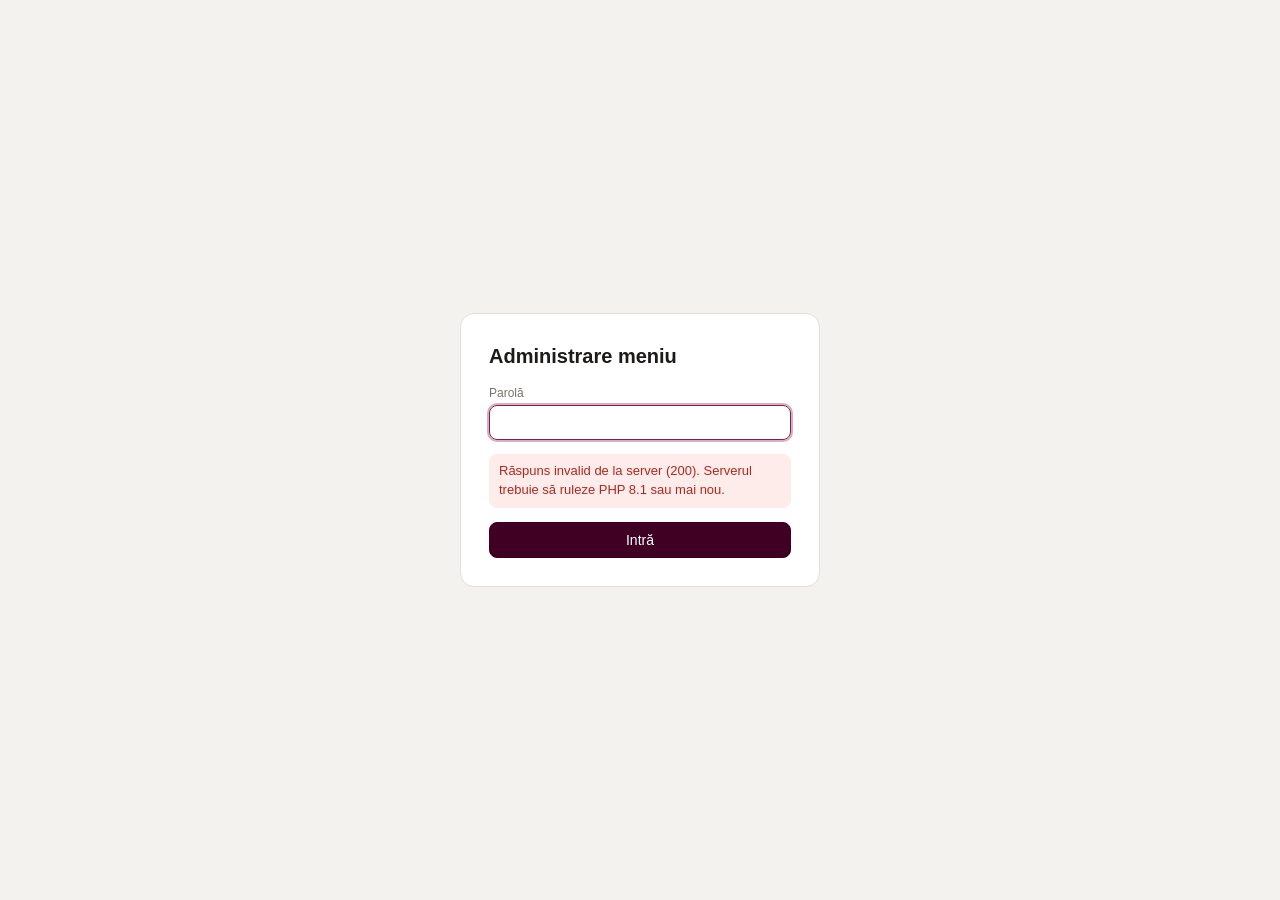
==== mocha_v2/admin/index.html @ 756a4b9b "Meniu Mocha V02: meniu public, administrare și backup - Meniu public (index.html) cu template în car" ====
<!doctype html>
<html lang="ro">
<head>
<meta charset="utf-8">
<meta name="viewport" content="width=device-width,initial-scale=1,viewport-fit=cover">
<meta name="robots" content="noindex,nofollow">
<title>Administrare meniu</title>
<style>
  :root {
    --bg: #f4f2ef;
    --card: #fff;
    --line: #e3dfd9;
    --text: #1d1b19;
    --muted: #77716a;
    --brand: #3f0023;
    --brand-ink: #fff;
    --accent: #8a1c4a;
    --danger: #b3261e;
    --ok: #2e7d32;
    --warn: #b26a00;
    --soft: #f8f6f3;
    --radius: 10px;
  }
  * { box-sizing: border-box; }
  body { margin: 0; background: var(--bg); color: var(--text); font: 14px/1.45 -apple-system, BlinkMacSystemFont, "Segoe UI", Roboto, Helvetica, Arial, sans-serif; }
  button, input, textarea, select { font: inherit; color: inherit; }
  input, textarea, select { width: 100%; border: 1px solid var(--line); border-radius: 8px; padding: 8px 10px; background: #fff; }
  input:focus, textarea:focus, select:focus { outline: 2px solid color-mix(in srgb, var(--accent) 35%, transparent); border-color: var(--accent); }
  textarea { resize: vertical; min-height: 38px; }
  label.f { display: block; font-size: 12px; color: var(--muted); }
  label.f > span { display: block; margin-bottom: 3px; }
  [hidden] { display: none !important; }

  .btn { display: inline-flex; align-items: center; justify-content: center; gap: 6px; border: 1px solid var(--line); background: #fff; border-radius: 8px; padding: 7px 12px; cursor: pointer; white-space: nowrap; text-decoration: none; }
  .btn:hover { background: var(--soft); }
  .btn.primary { background: var(--brand); border-color: var(--brand); color: var(--brand-ink); }
  .btn.primary:hover { background: color-mix(in srgb, var(--brand) 85%, #000); }
  .btn.primary:disabled { opacity: .45; cursor: default; }
  .btn.danger { color: var(--danger); }
  .btn.ghost { border-color: transparent; background: transparent; }
  .icon { width: 32px; height: 32px; padding: 0; }
  .icon:disabled { opacity: .3; cursor: default; }

  /* Login */
  .login { min-height: 100vh; display: grid; place-items: center; padding: 16px; }
  .login form { width: min(360px, 100%); background: var(--card); border: 1px solid var(--line); border-radius: 14px; padding: 28px; display: grid; gap: 14px; }
  .login h1 { margin: 0; font-size: 20px; }
  .msg { font-size: 13px; padding: 8px 10px; border-radius: 8px; background: #fdecea; color: var(--danger); }
  .msg.info { background: #fff4e5; color: var(--warn); }

  /* App */
  header.top { position: sticky; top: 0; z-index: 10; background: var(--brand); color: var(--brand-ink); }
  .top-in { max-width: 980px; margin: 0 auto; padding: 10px 16px; display: flex; align-items: center; gap: 10px; flex-wrap: wrap; }
  .top-in h1 { font-size: 16px; margin: 0; margin-right: auto; }
  .top .btn:not(.primary) { background: transparent; color: #fff; border-color: rgba(255,255,255,.35); }
  .top .btn:not(.primary):hover { background: rgba(255,255,255,.1); }
  .top .btn.primary { background: #fff; color: var(--brand); border-color: #fff; font-weight: 600; }
  .savebar { display: flex; align-items: center; gap: 10px; }
  .status { font-size: 12px; opacity: .85; }
  .status.dirty { color: #ffd27a; opacity: 1; }
  .tabs { max-width: 980px; margin: 0 auto; padding: 0 16px; display: flex; gap: 4px; }
  .tabs button { border: 0; background: none; color: rgba(255,255,255,.75); padding: 8px 12px; border-bottom: 2px solid transparent; cursor: pointer; }
  .tabs button[aria-selected="true"] { color: #fff; border-color: #fff; }

  main { max-width: 980px; margin: 0 auto; padding: 16px 16px 80px; }
  .toolbar { display: flex; gap: 8px; flex-wrap: wrap; margin-bottom: 14px; }
  .toolbar input { flex: 1 1 220px; width: auto; }

  .cat { background: var(--card); border: 1px solid var(--line); border-radius: 12px; margin-bottom: 10px; }
  .cat.off { background: repeating-linear-gradient(-45deg, #fff, #fff 8px, var(--soft) 8px, var(--soft) 16px); }
  .cat-head { display: flex; align-items: center; gap: 6px; padding: 8px 10px; }
  .cat-head .name { font-weight: 600; font-size: 15px; flex: 1; min-width: 120px; }
  .count { font-size: 12px; color: var(--muted); white-space: nowrap; }
  .chev { transition: rotate .15s; }
  .cat.open .chev { rotate: 90deg; }
  .cat-body { border-top: 1px solid var(--line); padding: 8px 10px 12px; }

  .item { display: grid; grid-template-columns: 64px 1fr auto; gap: 10px; padding: 10px 4px; border-bottom: 1px dashed var(--line); }
  .item:last-of-type { border-bottom: 0; }
  .item.off { opacity: .55; }
  .item.off:focus-within { opacity: 1; }
  .fields { display: grid; grid-template-columns: 2fr 1fr 90px; gap: 8px; }
  .fields .desc { grid-column: 1 / -1; }
  .side { display: flex; flex-direction: column; gap: 4px; align-items: flex-end; }
  .side .row { display: flex; gap: 2px; }
  .side select { width: 150px; padding: 4px 6px; font-size: 12px; }

  .img { position: relative; width: 64px; height: 64px; border: 1px dashed var(--line); border-radius: 8px; background: var(--soft) center / contain no-repeat; cursor: pointer; display: grid; place-items: center; color: var(--muted); font-size: 11px; text-align: center; }
  .img.has { border-style: solid; }
  .img .x { position: absolute; top: -8px; right: -8px; width: 22px; height: 22px; border-radius: 50%; border: 1px solid var(--line); background: #fff; color: var(--danger); cursor: pointer; font-size: 13px; line-height: 1; padding: 0; }
  .img.busy::after { content: "…"; position: absolute; inset: 0; display: grid; place-items: center; background: rgba(255,255,255,.7); border-radius: 8px; font-size: 20px; }

  .switch { display: inline-flex; align-items: center; gap: 6px; cursor: pointer; font-size: 12px; color: var(--muted); user-select: none; white-space: nowrap; }
  .switch input { appearance: none; width: 32px; height: 18px; border-radius: 9px; background: #cfc9c2; position: relative; padding: 0; border: 0; cursor: pointer; flex: none; transition: background .15s; }
  .switch input::after { content: ""; position: absolute; top: 2px; left: 2px; width: 14px; height: 14px; border-radius: 50%; background: #fff; transition: left .15s; }
  .switch input:checked { background: var(--ok); }
  .switch input:checked::after { left: 16px; }

  .panel { background: var(--card); border: 1px solid var(--line); border-radius: 12px; padding: 16px; margin-bottom: 14px; display: grid; gap: 12px; }
  .panel h2 { margin: 0; font-size: 15px; }
  .banner-prev { width: 100%; max-width: 420px; aspect-ratio: 1; border: 1px dashed var(--line); border-radius: 10px; background: var(--soft) center / contain no-repeat; display: grid; place-items: center; color: var(--muted); cursor: pointer; position: relative; }
  .banner-prev:hover { border-color: var(--accent); }
  .banner-prev.busy::after { content: "Se încarcă…"; position: absolute; inset: 0; display: grid; place-items: center; background: rgba(255,255,255,.75); border-radius: 10px; color: var(--text); }
  .grid2 { display: grid; grid-template-columns: 1fr 1fr; gap: 10px; }
  .hint { font-size: 12px; color: var(--muted); margin: 0; }
  .empty { padding: 10px 4px; color: var(--muted); font-size: 13px; }

  .bk { display: grid; grid-template-columns: 1fr auto; gap: 8px 12px; align-items: center; padding: 10px 0; border-top: 1px solid var(--line); }
  .bk:first-child { border-top: 0; }
  .bk b { font-weight: 600; }
  .bk .meta { font-size: 12px; color: var(--muted); }
  .bk .acts { display: flex; gap: 6px; flex-wrap: wrap; justify-content: flex-end; }
  .tag { display: inline-block; font-size: 11px; padding: 1px 7px; border-radius: 9px; background: var(--soft); border: 1px solid var(--line); color: var(--muted); margin-left: 6px; vertical-align: 1px; }
  .tag.manual { background: #e8f3e9; border-color: #cfe5d1; color: var(--ok); }
  .tag.restore { background: #fff4e5; border-color: #f5dfbd; color: var(--warn); }
  .toast { position: fixed; left: 50%; bottom: 20px; translate: -50% 0; background: #222; color: #fff; padding: 10px 16px; border-radius: 10px; font-size: 13px; z-index: 50; max-width: calc(100vw - 32px); box-shadow: 0 6px 20px rgba(0,0,0,.2); }
  .toast.err { background: var(--danger); }

  @media (max-width: 680px) {
    .item { grid-template-columns: 56px 1fr; }
    .img { width: 56px; height: 56px; }
    .fields { grid-template-columns: 1fr 90px; }
    .fields .name-f { grid-column: 1 / -1; }
    .side { grid-column: 1 / -1; flex-direction: row; flex-wrap: wrap; align-items: center; justify-content: space-between; }
    .side select { width: auto; flex: 1; }
    .cat-head { flex-wrap: wrap; }
    .grid2 { grid-template-columns: 1fr; }
    .bk { grid-template-columns: 1fr; }
    .bk .acts { justify-content: flex-start; }
    header.top { position: static; }
    .top-in h1 { flex: 1 1 100%; }
    .savebar { position: fixed; z-index: 20; left: 0; right: 0; bottom: 0; justify-content: space-between; padding: 10px 16px calc(10px + env(safe-area-inset-bottom)); background: var(--brand); box-shadow: 0 -4px 16px rgba(0,0,0,.15); }
    .savebar .btn.primary { min-width: 140px; }
    .toast { bottom: 76px; }
  }
</style>
</head>
<body>

<section class="login" id="login" hidden>
  <form id="loginForm">
    <h1>Administrare meniu</h1>
    <div class="msg info" id="notConfigured" hidden>Parola nu este setată. Editează <b>admin/config.php</b> pe server (minimum 10 caractere).</div>
    <label class="f"><span>Parolă</span><input type="password" id="password" autocomplete="current-password" required></label>
    <div class="msg" id="loginErr" hidden></div>
    <button class="btn primary" type="submit">Intră</button>
  </form>
</section>

<div id="app" hidden>
  <header class="top">
    <div class="top-in">
      <h1>Administrare meniu</h1>
      <a class="btn" href="../" target="_blank" rel="noopener">Vezi meniul ↗</a>
      <div class="savebar"><span class="status" id="status">Salvat</span><button class="btn primary" id="saveBtn" disabled>Salvează</button></div>
      <button class="btn" id="logoutBtn">Ieșire</button>
    </div>
    <nav class="tabs" role="tablist">
      <button role="tab" aria-selected="true" data-tab="products">Produse</button>
      <button role="tab" aria-selected="false" data-tab="offer">Imagine ofertă</button>
      <button role="tab" aria-selected="false" data-tab="settings">Setări</button>
      <button role="tab" aria-selected="false" data-tab="backup">Backup</button>
    </nav>
  </header>

  <main>
    <section id="tab-products">
      <div class="toolbar">
        <input type="search" id="search" placeholder="Caută produs sau categorie…">
        <button class="btn" id="expandAll">Deschide tot</button>
        <button class="btn" id="collapseAll">Închide tot</button>
        <button class="btn primary" id="addCat">+ Categorie nouă</button>
      </div>
      <div id="cats"></div>
    </section>

    <section id="tab-offer" hidden>
      <div class="panel">
        <h2>Imaginea ofertei</h2>
        <p class="hint">Imaginea promoțională afișată deasupra categoriilor. Acceptă JPG, PNG, WEBP sau GIF (max. 5 MB); recomandat pătrat, minimum 760×760 px. Click pe imagine sau pe buton ca s-o înlocuiești, apoi apasă <b>Salvează</b>.</p>
        <label class="switch"><input type="checkbox" id="bannerVisible"> Afișează oferta în meniu</label>
        <div class="banner-prev" id="bannerPrev" role="button" tabindex="0" title="Înlocuiește imaginea"></div>
        <div class="toolbar">
          <button class="btn primary" id="bannerUpload">Înlocuiește imaginea</button>
          <button class="btn danger" id="bannerRemove">Elimină imaginea</button>
        </div>
        <label class="f"><span>Descrierea ofertei (text alternativ pentru cititoare de ecran)</span><input id="bannerAlt" maxlength="200" placeholder="ex. Espresso + apă Dorna 500 ml, 19 lei"></label>
      </div>
    </section>

    <section id="tab-settings" hidden>
      <div class="panel">
        <h2>General</h2>
        <div class="grid2">
          <label class="f"><span>Titlul paginii (tab browser)</span><input id="title" maxlength="120"></label>
          <label class="f"><span>Monedă afișată</span><input id="currency" maxlength="10"></label>
        </div>
      </div>
      <div class="panel">
        <h2>Program (subsol)</h2>
        <div class="grid2">
          <label class="f"><span>Zile</span><input id="days" maxlength="120"></label>
          <label class="f"><span>Ore</span><input id="hours" maxlength="120"></label>
        </div>
      </div>
    </section>

    <section id="tab-backup" hidden>
      <div class="panel">
        <h2>Backup și restaurare</h2>
        <p class="hint">Backup-ul conține doar datele meniului: categoriile (și dacă sunt afișate sau ascunse), produsele cu prețuri, descrieri și imagini, imaginea ofertei și setările. Codul site-ului nu este atins. Înainte de orice restaurare, starea curentă este salvată automat ca backup „Înainte de restaurare”.</p>
        <p class="hint" id="currentSummary"></p>
        <div class="toolbar">
          <input id="backupLabel" maxlength="60" placeholder="Nume backup (opțional), ex. prețuri toamnă">
          <button class="btn primary" id="backupCreate">Creează backup acum</button>
        </div>
        <div class="toolbar">
          <button class="btn" id="backupDownload">Descarcă backup pe calculator</button>
          <button class="btn" id="backupImport">Restaurează din fișier…</button>
        </div>
      </div>
      <div class="panel">
        <h2>Backup-uri pe server</h2>
        <p class="hint">Se creează automat unul la fiecare „Salvează” (se păstrează ultimele 30). Backup-urile manuale se păstrează până le ștergi.</p>
        <div id="backupList"></div>
      </div>
    </section>
  </main>
</div>

<input type="file" id="jsonPick" accept=".json,application/json" hidden>
<input type="file" id="filePick" accept="image/jpeg,image/png,image/webp,image/gif" hidden>

<script>
const API = 'api.php';
const ROOT = '../';
let csrf = null;
let menu = null;
let dirty = false;
const open = new Set();
const $ = id => document.getElementById(id);

/* ---------- helpers ---------- */
function toast(text, err) {
  const t = document.createElement('div');
  t.className = 'toast' + (err ? ' err' : '');
  t.textContent = text;
  document.body.append(t);
  setTimeout(() => t.remove(), err ? 5000 : 2200);
}
function h(tag, props = {}, ...kids) {
  const e = document.createElement(tag);
  for (const [k, v] of Object.entries(props)) {
    if (k === 'class') e.className = v;
    else if (k.startsWith('on')) e.addEventListener(k.slice(2), v);
    else if (k in e && typeof v !== 'string') e[k] = v;
    else if (v !== false && v != null) e.setAttribute(k, v === true ? '' : v);
  }
  for (const c of kids.flat()) if (c != null) e.append(c);
  return e;
}
const uid = p => p + Math.random().toString(36).slice(2, 9);
function setDirty(v = true) {
  dirty = v;
  $('saveBtn').disabled = !v;
  $('status').textContent = v ? 'Modificări nesalvate' : 'Salvat';
  $('status').classList.toggle('dirty', v);
}
async function api(action, opts = {}) {
  const r = await fetch(API + '?action=' + action, {
    method: opts.body ? 'POST' : 'GET',
    credentials: 'same-origin',
    headers: { ...(csrf ? { 'X-CSRF-Token': csrf } : {}), ...(opts.json ? { 'Content-Type': 'application/json' } : {}) },
    body: opts.body,
  });
  let data;
  try { data = await r.json(); } catch { throw new Error('Răspuns invalid de la server (' + r.status + ').'); }
  if (r.status === 401 && action !== 'login') { showLogin(); throw new Error(data.error); }
  if (!data.ok) throw new Error(data.error || 'Eroare necunoscută.');
  return data;
}
function pickImage() {
  return new Promise(resolve => {
    const inp = $('filePick');
    inp.value = '';
    inp.onchange = () => resolve(inp.files[0] || null);
    inp.click();
  });
}
async function upload(file) {
  const fd = new FormData();
  fd.append('image', file);
  return (await api('upload', { body: fd })).path;
}

/* ---------- auth ---------- */
function showLogin() {
  $('login').hidden = false;
  $('app').hidden = true;
  $('password').focus();
}
$('loginForm').addEventListener('submit', async e => {
  e.preventDefault();
  $('loginErr').hidden = true;
  try {
    const d = await api('login', { body: JSON.stringify({ password: $('password').value }), json: true });
    csrf = d.csrf;
    $('password').value = '';
    $('login').hidden = true;
    if (!menu) await loadMenu();
    $('app').hidden = false;
  } catch (err) {
    $('loginErr').textContent = err.message;
    $('loginErr').hidden = false;
  }
});
$('logoutBtn').onclick = async () => {
  if (dirty && !confirm('Ai modificări nesalvate. Ieși oricum?')) return;
  await api('logout').catch(() => {});
  dirty = false; menu = null; csrf = null;
  $('app').hidden = true;
  showLogin();
};

/* ---------- data ---------- */
async function loadMenu() {
  const r = await fetch(ROOT + 'data/menu.json?t=' + Date.now(), { cache: 'no-store' });
  menu = await r.json();
  menu.settings ??= {};
  menu.settings.banner ??= {};
  menu.settings.footer ??= {};
  menu.categories ??= [];
  renderAll();
  setDirty(false);
}
$('saveBtn').onclick = async () => {
  const empty = menu.categories.flatMap(c => [c.name, ...c.items.map(i => i.name)]).some(n => !String(n).trim());
  if (empty && !confirm('Există categorii sau produse fără denumire. Salvezi oricum?')) return;
  $('saveBtn').disabled = true;
  $('status').textContent = 'Se salvează…';
  try {
    const d = await api('save', { body: JSON.stringify(menu), json: true });
    menu = d.menu;
    renderAll();
    setDirty(false);
    toast('Meniul a fost salvat și este live.');
  } catch (err) {
    setDirty(true);
    toast(err.message, true);
  }
};
window.addEventListener('beforeunload', e => { if (dirty) { e.preventDefault(); e.returnValue = ''; } });
document.addEventListener('keydown', e => {
  if ((e.metaKey || e.ctrlKey) && e.key === 's') { e.preventDefault(); if (dirty) $('saveBtn').click(); }
});

/* ---------- tabs ---------- */
document.querySelectorAll('.tabs button').forEach(b => b.onclick = () => {
  document.querySelectorAll('.tabs button').forEach(x => x.setAttribute('aria-selected', x === b));
  $('tab-products').hidden = b.dataset.tab !== 'products';
  $('tab-offer').hidden = b.dataset.tab !== 'offer';
  $('tab-settings').hidden = b.dataset.tab !== 'settings';
  $('tab-backup').hidden = b.dataset.tab !== 'backup';
  if (b.dataset.tab === 'backup') loadBackups();
});

/* ---------- backup tab ---------- */
const BK_TYPES = { menu: 'Automat la salvare', manual: 'Manual', restore: 'Înainte de restaurare' };
const fmtDate = d => new Date(d.replace(' ', 'T')).toLocaleString('ro-RO', { day: '2-digit', month: '2-digit', year: 'numeric', hour: '2-digit', minute: '2-digit' });
const fmtSum = s => s ? `${s.categories} categorii${s.hiddenCategories ? ` (${s.hiddenCategories} ascunse)` : ''}, ${s.products} produse` : 'fișier deteriorat';
const post = (action, data) => api(action, { body: JSON.stringify(data), json: true });

async function loadBackups() {
  const box = $('backupList');
  box.textContent = 'Se încarcă…';
  try {
    const d = await api('backups');
    $('currentSummary').textContent = d.current ? 'Meniul publicat acum: ' + fmtSum(d.current) + '.' : '';
    box.textContent = '';
    if (!d.backups.length) { box.append(h('div', { class: 'empty' }, 'Nu există încă backup-uri.')); return; }
    for (const b of d.backups) {
      box.append(h('div', { class: 'bk' },
        h('div', {},
          h('b', {}, fmtDate(b.date)), h('span', { class: 'tag ' + b.type }, BK_TYPES[b.type]),
          b.label ? h('div', {}, b.label) : null,
          h('div', { class: 'meta' }, fmtSum(b.summary))),
        h('div', { class: 'acts' },
          h('button', { class: 'btn', onclick: () => restoreBackup(b) }, 'Restaurează'),
          h('button', { class: 'btn', title: 'Descarcă pe calculator', onclick: () => downloadBackup(b.name) }, '⬇'),
          h('button', { class: 'btn danger', title: 'Șterge backup-ul', onclick: () => deleteBackup(b) }, '🗑'))));
    }
  } catch (err) { box.textContent = ''; toast(err.message, true); }
}

function confirmRestore(what) {
  return confirm(`Restaurezi ${what}?\n\nMeniul publicat va fi înlocuit imediat. Starea actuală se salvează automat ca backup „Înainte de restaurare”.`
    + (dirty ? '\n\nATENȚIE: modificările nesalvate din admin se vor pierde.' : ''));
}
function applyRestored(d, msg) {
  menu = d.menu;
  menu.settings.banner ??= {}; menu.settings.footer ??= {};
  renderAll(); setDirty(false);
  toast(msg); loadBackups();
}
async function restoreBackup(b) {
  if (!confirmRestore(`backup-ul din ${fmtDate(b.date)}`)) return;
  try { applyRestored(await post('backup_restore', { name: b.name }), 'Meniul a fost restaurat.'); }
  catch (err) { toast(err.message, true); }
}
async function deleteBackup(b) {
  if (!confirm(`Ștergi definitiv backup-ul din ${fmtDate(b.date)}?`)) return;
  try { await post('backup_delete', { name: b.name }); loadBackups(); }
  catch (err) { toast(err.message, true); }
}
async function downloadBackup(name = '') {
  try {
    const d = await api('backup_download' + (name ? '&name=' + encodeURIComponent(name) : ''));
    const stamp = new Date().toISOString().slice(0, 16).replace('T', '-').replace(':', '');
    const a = h('a', { href: URL.createObjectURL(new Blob([JSON.stringify(d.bundle)], { type: 'application/json' })), download: `mocha-meniu-backup-${stamp}.json` });
    document.body.append(a); a.click(); a.remove();
    setTimeout(() => URL.revokeObjectURL(a.href), 1000);
  } catch (err) { toast(err.message, true); }
}
$('backupCreate').onclick = async () => {
  if (dirty && !confirm('Ai modificări nesalvate. Backup-ul va conține meniul publicat, fără ele. Continui?')) return;
  try { await post('backup_create', { label: $('backupLabel').value }); $('backupLabel').value = ''; toast('Backup creat.'); loadBackups(); }
  catch (err) { toast(err.message, true); }
};
$('backupDownload').onclick = () => {
  if (dirty) toast('Atenție: fișierul conține meniul publicat, fără modificările nesalvate.');
  downloadBackup();
};
$('backupImport').onclick = () => { $('jsonPick').value = ''; $('jsonPick').click(); };
$('jsonPick').onchange = async () => {
  const f = $('jsonPick').files[0];
  if (!f) return;
  let text, data;
  try { text = await f.text(); data = JSON.parse(text); } catch { toast('Fișierul nu este un backup valid.', true); return; }
  const m = data.format === 'mocha-menu-backup' ? data.menu : data;
  if (!m || !Array.isArray(m.categories)) { toast('Fișierul nu conține un meniu valid.', true); return; }
  const sum = { categories: m.categories.length, hiddenCategories: m.categories.filter(c => c.visible === false).length, products: m.categories.reduce((n, c) => n + (c.items || []).length, 0) };
  if (!confirmRestore(`fișierul „${f.name}” (${fmtSum(sum)})`)) return;
  try {
    const d = await api('backup_import', { body: text, json: true });
    applyRestored(d, 'Meniul a fost restaurat din fișier.' + (d.imagesRestored ? ` ${d.imagesRestored} imagini recuperate.` : ''));
    if (d.imagesMissing.length) toast('Lipsesc imagini: ' + d.imagesMissing.join(', '), true);
  } catch (err) { toast(err.message, true); }
};

/* ---------- products tab ---------- */
function move(arr, i, d) {
  const j = i + d;
  if (j < 0 || j >= arr.length) return;
  [arr[i], arr[j]] = [arr[j], arr[i]];
  setDirty(); renderCats();
}
function bind(obj, key, el, ev = 'input') {
  el.value = obj[key] ?? '';
  el.addEventListener(ev, () => { obj[key] = el.value; setDirty(); });
  return el;
}
function sw(obj, key, label, onChange) {
  const inp = h('input', { type: 'checkbox', checked: obj[key] !== false });
  inp.addEventListener('change', () => { obj[key] = inp.checked; setDirty(); onChange?.(inp.checked); });
  return h('label', { class: 'switch', title: label }, inp, label);
}
function imageBox(obj, key, onDone) {
  const box = h('div', { class: 'img', role: 'button', tabindex: 0, title: 'Schimbă imaginea' });
  const paint = () => {
    box.textContent = '';
    box.classList.toggle('has', !!obj[key]);
    box.style.backgroundImage = obj[key] ? `url("${ROOT}${obj[key]}")` : '';
    if (obj[key]) box.append(h('button', { class: 'x', type: 'button', title: 'Elimină imaginea', onclick: e => { e.stopPropagation(); obj[key] = ''; setDirty(); paint(); } }, '×'));
    else box.append('+ imagine');
  };
  const choose = async () => {
    const f = await pickImage();
    if (!f) return;
    box.classList.add('busy');
    try { obj[key] = await upload(f); setDirty(); paint(); onDone?.(); }
    catch (err) { toast(err.message, true); }
    finally { box.classList.remove('busy'); }
  };
  box.onclick = choose;
  box.onkeydown = e => { if (e.key === 'Enter' || e.key === ' ') { e.preventDefault(); choose(); } };
  paint();
  return box;
}

function itemRow(cat, ci, it, ii) {
  const row = h('div', { class: 'item' + (it.visible === false ? ' off' : '') });
  const price = bind(it, 'price', h('input', { inputmode: 'decimal', placeholder: '0' }));
  price.addEventListener('input', () => { price.value = price.value.replace(/[^\d.,]/g, ''); it.price = price.value.replace(',', '.'); });
  const moveSel = h('select', { title: 'Mută în altă categorie' },
    h('option', { value: '' }, 'Mută în…'),
    menu.categories.map((c, k) => k === ci ? null : h('option', { value: k }, c.name || '(fără nume)')));
  moveSel.onchange = () => {
    const k = +moveSel.value;
    if (moveSel.value === '') return;
    cat.items.splice(ii, 1);
    menu.categories[k].items.push(it);
    open.add(menu.categories[k].id);
    setDirty(); renderCats();
    toast(`„${it.name}” a fost mutat în ${menu.categories[k].name}.`);
  };
  row.append(
    imageBox(it, 'image'),
    h('div', { class: 'fields' },
      h('label', { class: 'f name-f' }, h('span', {}, 'Denumire'), bind(it, 'name', h('input', { maxlength: 160 }))),
      h('label', { class: 'f' }, h('span', {}, 'Cantitate'), bind(it, 'subheader', h('input', { maxlength: 120, placeholder: 'ex. 250 ml' }))),
      h('label', { class: 'f' }, h('span', {}, 'Preț (' + (menu.settings.currency || 'lei') + ')'), price),
      h('label', { class: 'f desc' }, h('span', {}, 'Descriere'), bind(it, 'description', h('textarea', { rows: 1, maxlength: 1000 })))),
    h('div', { class: 'side' },
      sw(it, 'visible', 'Afișat', v => row.classList.toggle('off', !v)),
      h('div', { class: 'row' },
        h('button', { class: 'btn icon ghost', title: 'Mută sus', disabled: ii === 0, onclick: () => move(cat.items, ii, -1) }, '↑'),
        h('button', { class: 'btn icon ghost', title: 'Mută jos', disabled: ii === cat.items.length - 1, onclick: () => move(cat.items, ii, 1) }, '↓'),
        h('button', { class: 'btn icon ghost danger', title: 'Șterge produsul', onclick: () => {
          if (!confirm(`Ștergi produsul „${it.name || 'fără nume'}”?`)) return;
          cat.items.splice(ii, 1); setDirty(); renderCats();
        } }, '🗑')),
      moveSel));
  return row;
}

function catCard(cat, ci, q) {
  const isOpen = open.has(cat.id) || !!q;
  const card = h('section', { class: 'cat' + (isOpen ? ' open' : '') + (cat.visible === false ? ' off' : ''), 'data-id': cat.id });
  const toggle = () => { open.has(cat.id) ? open.delete(cat.id) : open.add(cat.id); renderCats(); };
  const visibleCount = cat.items.filter(i => i.visible !== false).length;
  card.append(h('div', { class: 'cat-head' },
    h('button', { class: 'btn icon ghost chev', title: isOpen ? 'Închide' : 'Deschide', onclick: toggle }, '›'),
    bind(cat, 'name', h('input', { class: 'name', maxlength: 120, placeholder: 'Denumire categorie' })),
    h('span', { class: 'count' }, `${visibleCount}/${cat.items.length} afișate`),
    sw(cat, 'visible', 'Afișată', v => card.classList.toggle('off', !v)),
    h('button', { class: 'btn icon ghost', title: 'Mută categoria sus', disabled: ci === 0, onclick: () => move(menu.categories, ci, -1) }, '↑'),
    h('button', { class: 'btn icon ghost', title: 'Mută categoria jos', disabled: ci === menu.categories.length - 1, onclick: () => move(menu.categories, ci, 1) }, '↓'),
    h('button', { class: 'btn icon ghost danger', title: 'Șterge categoria', onclick: () => {
      const n = cat.items.length;
      if (!confirm(`Ștergi categoria „${cat.name}”${n ? ` și cele ${n} produse din ea` : ''}?`)) return;
      menu.categories.splice(ci, 1); setDirty(); renderCats();
    } }, '🗑')));
  if (isOpen) {
    const body = h('div', { class: 'cat-body' });
    const match = i => !q || [i.name, i.subheader, i.description].join(' ').toLowerCase().includes(q) || cat.name.toLowerCase().includes(q);
    cat.items.forEach((it, ii) => { if (match(it)) body.append(itemRow(cat, ci, it, ii)); });
    if (!cat.items.length) body.append(h('div', { class: 'empty' }, 'Nu există produse în această categorie.'));
    body.append(h('button', { class: 'btn', onclick: () => {
      cat.items.push({ id: uid('p'), name: '', subheader: '', description: '', price: '', image: '', visible: true });
      open.add(cat.id); $('search').value = ''; setDirty(); renderCats();
      const rows = document.querySelector(`.cat[data-id="${cat.id}"]`)?.querySelectorAll('.item');
      rows?.[rows.length - 1]?.querySelector('input')?.focus();
    } }, '+ Produs nou'));
    card.append(body);
  }
  return card;
}

function renderCats() {
  const q = $('search').value.trim().toLowerCase();
  const box = $('cats');
  const y = scrollY;
  box.textContent = '';
  menu.categories.forEach((c, ci) => {
    if (q && !c.name.toLowerCase().includes(q) && !c.items.some(i => [i.name, i.subheader, i.description].join(' ').toLowerCase().includes(q))) return;
    box.append(catCard(c, ci, q));
  });
  if (!box.children.length) box.append(h('div', { class: 'empty' }, q ? 'Niciun rezultat.' : 'Nu există categorii. Adaugă una.'));
  scrollTo(0, y);
}
$('search').addEventListener('input', renderCats);
$('expandAll').onclick = () => { menu.categories.forEach(c => open.add(c.id)); renderCats(); };
$('collapseAll').onclick = () => { open.clear(); renderCats(); };
$('addCat').onclick = () => {
  const c = { id: uid('c'), name: '', visible: true, items: [] };
  menu.categories.push(c);
  open.add(c.id); $('search').value = '';
  setDirty(); renderCats();
  const inputs = document.querySelectorAll('.cat .name');
  const last = inputs[inputs.length - 1];
  last?.scrollIntoView({ block: 'center' }); last?.focus();
};

/* ---------- settings tab ---------- */
function renderSettings() {
  const s = menu.settings;
  const paint = () => {
    $('bannerPrev').style.backgroundImage = s.banner.image ? `url("${ROOT}${s.banner.image}")` : '';
    $('bannerPrev').textContent = s.banner.image ? '' : 'Nicio imagine — click pentru a încărca';
    $('bannerRemove').disabled = !s.banner.image;
  };
  $('bannerVisible').checked = !!s.banner.visible;
  $('bannerVisible').onchange = () => { s.banner.visible = $('bannerVisible').checked; setDirty(); };
  const replace = async () => {
    const f = await pickImage();
    if (!f) return;
    $('bannerUpload').disabled = true;
    $('bannerPrev').classList.add('busy');
    try {
      s.banner.image = await upload(f);
      s.banner.visible = true;
      $('bannerVisible').checked = true;
      setDirty(); paint();
      toast('Imagine încărcată. Apasă „Salvează” ca s-o publici.');
    }
    catch (err) { toast(err.message, true); }
    finally { $('bannerUpload').disabled = false; $('bannerPrev').classList.remove('busy'); }
  };
  $('bannerUpload').onclick = replace;
  $('bannerPrev').onclick = replace;
  $('bannerPrev').onkeydown = e => { if (e.key === 'Enter' || e.key === ' ') { e.preventDefault(); replace(); } };
  $('bannerRemove').onclick = () => { s.banner.image = ''; setDirty(); paint(); };
  for (const [id, obj, key] of [['bannerAlt', s.banner, 'alt'], ['title', s, 'title'], ['currency', s, 'currency'], ['days', s.footer, 'days'], ['hours', s.footer, 'hours']]) {
    const el = $(id);
    el.value = obj[key] ?? '';
    el.oninput = () => { obj[key] = el.value; setDirty(); };
  }
  paint();
}

function renderAll() { renderCats(); renderSettings(); }

/* ---------- start ---------- */
(async () => {
  try {
    const st = await api('status');
    $('notConfigured').hidden = st.configured;
    if (st.loggedIn) { csrf = st.csrf; await loadMenu(); $('app').hidden = false; }
    else showLogin();
  } catch (err) {
    showLogin();
    $('loginErr').textContent = err.message + ' Serverul trebuie să ruleze PHP 8.1 sau mai nou.';
    $('loginErr').hidden = false;
  }
})();
</script>
</body>
</html>
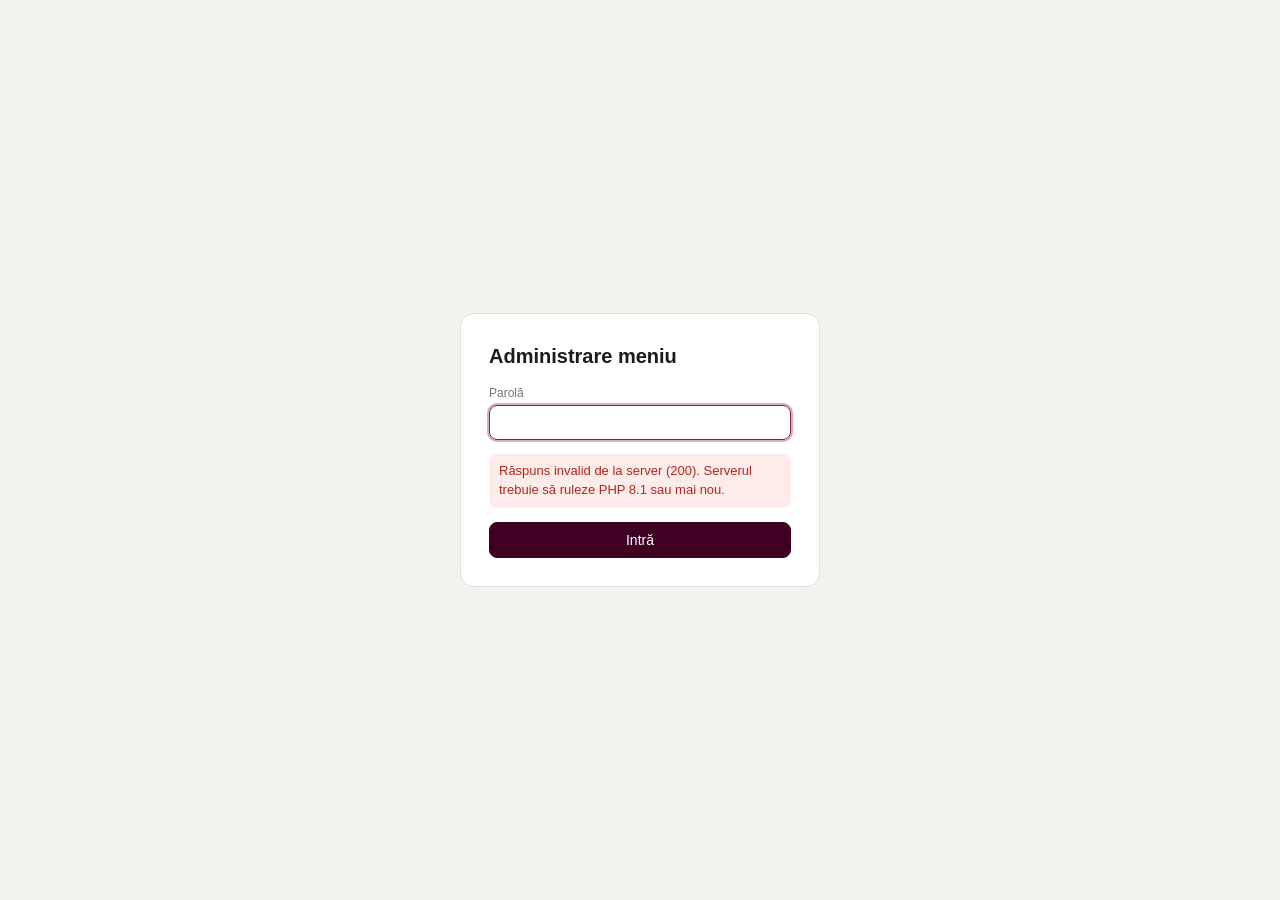
==== commit a70141b4: "Inventar, blocare produse fără stoc, logo nou și securitate - Modul nou /inventar/ (parola de admin)" ====
--- a/mocha_v2/admin/index.html
+++ b/mocha_v2/admin/index.html
@@ -113,6 +113,43 @@
   .tag { display: inline-block; font-size: 11px; padding: 1px 7px; border-radius: 9px; background: var(--soft); border: 1px solid var(--line); color: var(--muted); margin-left: 6px; vertical-align: 1px; }
   .tag.manual { background: #e8f3e9; border-color: #cfe5d1; color: var(--ok); }
   .tag.restore { background: #fff4e5; border-color: #f5dfbd; color: var(--warn); }
+  .sales-head { display: flex; align-items: flex-start; justify-content: space-between; gap: 10px; flex-wrap: wrap; }
+  .live-tag { font-size: 12px; color: var(--ok); background: #e8f3e9; border: 1px solid #cfe5d1; border-radius: 9px; padding: 2px 8px; }
+  .kpis { display: grid; grid-template-columns: repeat(auto-fit, minmax(150px, 1fr)); gap: 10px; margin: 6px 0 4px; }
+  .kpi { border: 1px solid var(--line); border-radius: 10px; padding: 10px 12px; background: var(--soft); }
+  .kpi .v { font-size: 20px; font-weight: 700; }
+  .kpi .l { font-size: 12px; color: var(--muted); }
+  .kpi.main { background: var(--brand); color: #fff; border-color: var(--brand); }
+  .kpi.main .l { color: rgba(255,255,255,.8); }
+  .stat-h { font-size: 14px; margin: 18px 0 6px; }
+  table.st { width: 100%; border-collapse: collapse; font-size: 13.5px; }
+  table.st th { text-align: left; font-weight: 600; color: var(--muted); font-size: 12px; border-bottom: 1px solid var(--line); padding: 6px 6px; }
+  table.st td { border-bottom: 1px solid var(--line); padding: 6px 6px; vertical-align: middle; }
+  table.st .n { text-align: right; white-space: nowrap; font-variant-numeric: tabular-nums; }
+  .barcell { width: 32%; }
+  .bar { height: 8px; border-radius: 4px; background: color-mix(in srgb, var(--accent) 70%, #fff); min-width: 2px; }
+  .scroll { max-height: 360px; overflow: auto; }
+  .wrow { display: flex; flex-wrap: wrap; gap: 8px; align-items: center; padding: 10px 0; border-top: 1px solid var(--line); }
+  .wrow:first-child { border-top: 0; }
+  .wrow > input { flex: 1 1 170px; width: auto; }
+  .wrow .shift { flex-basis: 100%; display: flex; align-items: center; gap: 10px; flex-wrap: wrap; font-size: 12.5px; color: var(--muted); }
+  .wrow .shift b { color: var(--ok); font-weight: 600; }
+  .wadd { margin-top: 12px; padding-top: 12px; border-top: 1px dashed var(--line); }
+  .wadd input { flex: 1 1 180px; width: auto; }
+  .tag.auto { background: #eef1fb; border-color: #d5dcf3; color: #3949ab; }
+  .tag.open { background: #e8f3e9; border-color: #cfe5d1; color: var(--ok); }
+  .rep { display: flex; align-items: center; gap: 10px; flex-wrap: wrap; padding: 10px 0; border-top: 1px solid var(--line); }
+  .rep:first-child { border-top: 0; }
+  .rep .meta { margin-right: auto; }
+  .rep b { font-weight: 600; }
+  @media print {
+    body > *:not(#printArea) { display: none !important; }
+    #printArea { display: block !important; padding: 0; font-size: 12px; }
+    #printArea h1 { font-size: 18px; margin: 0 0 4px; }
+    .scroll { max-height: none; overflow: visible; }
+    .kpi.main { background: #fff; color: #000; border-color: #000; }
+    .kpi.main .l { color: #555; }
+  }
   .toast { position: fixed; left: 50%; bottom: 20px; translate: -50% 0; background: #222; color: #fff; padding: 10px 16px; border-radius: 10px; font-size: 13px; z-index: 50; max-width: calc(100vw - 32px); box-shadow: 0 6px 20px rgba(0,0,0,.2); }
   .toast.err { background: var(--danger); }
 
@@ -152,6 +189,7 @@
     <div class="top-in">
       <h1>Administrare meniu</h1>
       <a class="btn" href="../" target="_blank" rel="noopener">Vezi meniul ↗</a>
+      <a class="btn" href="../inventar/" target="_blank" rel="noopener">Inventar ↗</a>
       <div class="savebar"><span class="status" id="status">Salvat</span><button class="btn primary" id="saveBtn" disabled>Salvează</button></div>
       <button class="btn" id="logoutBtn">Ieșire</button>
     </div>
@@ -160,6 +198,8 @@
       <button role="tab" aria-selected="false" data-tab="offer">Imagine ofertă</button>
       <button role="tab" aria-selected="false" data-tab="settings">Setări</button>
       <button role="tab" aria-selected="false" data-tab="backup">Backup</button>
+      <button role="tab" aria-selected="false" data-tab="sales">Încasări</button>
+      <button role="tab" aria-selected="false" data-tab="waiters">Ospătari</button>
     </nav>
   </header>
 
@@ -202,6 +242,16 @@
           <label class="f"><span>Zile</span><input id="days" maxlength="120"></label>
           <label class="f"><span>Ore</span><input id="hours" maxlength="120"></label>
         </div>
+      </div>
+      <div class="panel">
+        <h2>Comenzi online</h2>
+        <p class="hint">Când sunt active, clienții pot apăsa pe produse și trimite comanda din pagina „Comanda mea”. Ospătarii văd comenzile la <b>/ospatar/</b>.</p>
+        <label class="switch"><input type="checkbox" id="ordersEnabled"> Permite comenzi online</label>
+        <div class="grid2">
+          <label class="f"><span>Numărul de mese (clienții pot alege de la 1 la acest număr)</span><input id="ordersTables" type="number" min="1" max="500" step="1" inputmode="numeric"></label>
+        </div>
+        <label class="switch"><input type="checkbox" id="ordersStockCheck"> Blochează produsele fără stoc</label>
+        <p class="hint">Când e activ, un produs marcat „Urmărit” în <a href="../inventar/" target="_blank" rel="noopener">Inventar</a> nu mai poate fi comandat online dacă nu mai e pe stoc. Clientul vede „Pentru produsul … întreabă ospătarul”. Se socotește stocul din inventar minus ce s-a comandat deja și nu s-a plătit. Produsele neurmărite se comandă ca până acum. Când e oprit, comenzile merg fără nicio verificare de stoc.</p>
       </div>
     </section>
 
@@ -225,8 +275,62 @@
         <div id="backupList"></div>
       </div>
     </section>
+
+    <section id="tab-sales" hidden>
+      <div class="panel">
+        <div class="sales-head">
+          <div>
+            <h2>Situația zilei</h2>
+            <p class="hint" id="salesPeriod"></p>
+          </div>
+          <span class="live-tag" id="salesLive">Se actualizează automat</span>
+        </div>
+        <div id="salesView"></div>
+        <div class="toolbar" style="margin-top:14px">
+          <button class="btn primary" id="closeDay">Închidere zi (Raport Z)</button>
+          <button class="btn" id="printDay">Tipărește situația</button>
+        </div>
+        <p class="hint">Închiderea zilei salvează raportul cu toate comenzile plătite și anulate, apoi pornește o zi nouă. Comenzile încă deschise trec în ziua următoare.</p>
+      </div>
+      <div class="panel">
+        <h2>Închidere automată a zilei</h2>
+        <p class="hint">La ora setată, ziua se închide singură și Raportul Z se salvează în lista de mai jos. Raportul include doar comenzile închise până la ora setată.</p>
+        <label class="switch"><input type="checkbox" id="autoEnabled"> Închide ziua automat</label>
+        <div class="toolbar" style="margin-top:10px">
+          <label class="f" style="flex:0 0 160px"><span>Ora închiderii</span><input type="time" id="autoTime" value="04:00"></label>
+          <button class="btn primary" id="autoSave" style="align-self:flex-end">Salvează ora</button>
+        </div>
+        <p class="hint" id="autoNext"></p>
+      </div>
+      <div class="panel">
+        <h2>Rapoarte Z anterioare</h2>
+        <div id="reportList"></div>
+      </div>
+    </section>
+
+    <section id="tab-waiters" hidden>
+      <div class="panel">
+        <h2>Ospătari <span class="hint" id="waiterCount"></span></h2>
+        <p class="hint">Fiecare ospătar intră la <b>/ospatar/</b> cu numele și parola lui. Plățile și anulările se înregistrează pe numele celui care le face. Parola: minimum 8 caractere; nu se acceptă numele ospătarului sau cifre în ordine.</p>
+        <div id="waiterList"></div>
+        <form class="toolbar wadd" id="waiterAdd">
+          <input id="newWaiterName" maxlength="40" placeholder="Nume ospătar nou" autocomplete="off">
+          <input id="newWaiterPass" type="password" minlength="8" placeholder="Parolă (min. 8 caractere)" autocomplete="new-password">
+          <button class="btn primary" type="submit">+ Adaugă ospătar</button>
+        </form>
+      </div>
+      <div class="panel">
+        <div class="sales-head">
+          <h2>Rapoarte pe ospătar (ture)</h2>
+          <select id="shiftFilter" style="width:auto"><option value="">Toți ospătarii</option></select>
+        </div>
+        <div id="shiftSummary"></div>
+        <div id="shiftList"></div>
+      </div>
+    </section>
   </main>
 </div>
+<div id="printArea" hidden></div>
 
 <input type="file" id="jsonPick" accept=".json,application/json" hidden>
 <input type="file" id="filePick" accept="image/jpeg,image/png,image/webp,image/gif" hidden>
@@ -324,7 +428,7 @@
 
 /* ---------- data ---------- */
 async function loadMenu() {
-  const r = await fetch(ROOT + 'data/menu.json?t=' + Date.now(), { cache: 'no-store' });
+  const r = await fetch(ROOT + 'data/menu.json', { cache: 'no-cache' });
   menu = await r.json();
   menu.settings ??= {};
   menu.settings.banner ??= {};
@@ -361,7 +465,11 @@
   $('tab-offer').hidden = b.dataset.tab !== 'offer';
   $('tab-settings').hidden = b.dataset.tab !== 'settings';
   $('tab-backup').hidden = b.dataset.tab !== 'backup';
+  $('tab-sales').hidden = b.dataset.tab !== 'sales';
+  $('tab-waiters').hidden = b.dataset.tab !== 'waiters';
+  if (b.dataset.tab === 'waiters') { loadWaiters(); loadShifts(); }
   if (b.dataset.tab === 'backup') loadBackups();
+  if (b.dataset.tab === 'sales') { loadSales(); loadReports(); }
 });
 
 /* ---------- backup tab ---------- */
@@ -610,6 +718,13 @@
   $('bannerPrev').onclick = replace;
   $('bannerPrev').onkeydown = e => { if (e.key === 'Enter' || e.key === ' ') { e.preventDefault(); replace(); } };
   $('bannerRemove').onclick = () => { s.banner.image = ''; setDirty(); paint(); };
+  s.orders ??= { enabled: true, tables: 20 };
+  $('ordersEnabled').checked = s.orders.enabled !== false;
+  $('ordersEnabled').onchange = () => { s.orders.enabled = $('ordersEnabled').checked; setDirty(); };
+  $('ordersStockCheck').checked = s.orders.stockCheck === true;
+  $('ordersStockCheck').onchange = () => { s.orders.stockCheck = $('ordersStockCheck').checked; setDirty(); };
+  $('ordersTables').value = s.orders.tables ?? 20;
+  $('ordersTables').oninput = () => { s.orders.tables = Math.max(1, Math.min(500, parseInt($('ordersTables').value, 10) || 1)); setDirty(); };
   for (const [id, obj, key] of [['bannerAlt', s.banner, 'alt'], ['title', s, 'title'], ['currency', s, 'currency'], ['days', s.footer, 'days'], ['hours', s.footer, 'hours']]) {
     const el = $(id);
     el.value = obj[key] ?? '';
@@ -617,6 +732,265 @@
   }
   paint();
 }
+
+/* ---------- sales tab ---------- */
+let salesTimer = null;
+const lei = c => { const v = c / 100; return (Number.isInteger(v) ? String(v) : v.toFixed(2).replace('.', ',')) + ' ' + (menu?.settings?.currency || 'lei'); };
+const dt = d => d ? new Date(d.replace(' ', 'T')).toLocaleString('ro-RO', { day: '2-digit', month: '2-digit', year: 'numeric', hour: '2-digit', minute: '2-digit' }) : '';
+
+function statTable(head, rows, numeric) {
+  const t = h('table', { class: 'st' });
+  t.append(h('thead', {}, h('tr', {}, head.map((x, i) => h('th', { class: numeric.includes(i) ? 'n' : '' }, x)))));
+  const tb = h('tbody');
+  for (const r of rows) tb.append(h('tr', {}, r.map((x, i) => x instanceof Node ? h('td', { class: 'barcell' }, x) : h('td', { class: numeric.includes(i) ? 'n' : '' }, String(x)))));
+  t.append(tb);
+  return t;
+}
+const bar = (v, max) => h('div', { class: 'bar', style: `width:${max ? Math.max(1, Math.round(v / max * 100)) : 0}%` });
+
+function statsView(st) {
+  const box = h('div');
+  const kpi = (label, value, sub, main) => h('div', { class: 'kpi' + (main ? ' main' : '') }, h('div', { class: 'l' }, label), h('div', { class: 'v' }, value), sub ? h('div', { class: 'l' }, sub) : null);
+  box.append(h('div', { class: 'kpis' },
+    kpi('Încasat total', lei(st.paid.cents), `${st.paid.count} comenzi plătite`, true),
+    kpi('Numerar', lei(st.cash.cents), `${st.cash.count} comenzi`),
+    kpi('Card', lei(st.card.cents), `${st.card.count} comenzi`),
+    kpi('De încasat (deschise)', lei(st.open.cents), `${st.open.count} comenzi`),
+    kpi('Anulate', lei(st.cancelled.cents), `${st.cancelled.count} comenzi`)));
+
+  box.append(h('h3', { class: 'stat-h' }, 'Statistică mese'));
+  if (st.tables.length) {
+    const max = Math.max(...st.tables.map(t => t.paid_cents));
+    box.append(h('div', { class: 'scroll' }, statTable(['Masa', 'Plătite', 'Încasat', '', 'Anulate', 'Deschise'],
+      st.tables.map(t => [t.table_no, t.paid_orders, lei(t.paid_cents), bar(t.paid_cents, max), t.cancelled_orders, t.open_orders ? `${t.open_orders} (${lei(t.open_cents)})` : 0]), [1, 2, 4, 5])));
+  } else box.append(h('p', { class: 'hint' }, 'Nicio comandă încă.'));
+
+  if (st.waiters?.length) {
+    box.append(h('h3', { class: 'stat-h' }, 'Pe ospătari'));
+    box.append(h('div', { class: 'scroll' }, statTable(['Ospătar', 'Plătite', 'Numerar', 'Card', 'Total', 'Anulate'],
+      st.waiters.map(w => [w.name, w.paid_orders, lei(w.cash_cents), lei(w.card_cents), lei(w.paid_cents), w.cancelled_orders ? `${w.cancelled_orders} (${lei(w.cancelled_cents)})` : 0]), [1, 2, 3, 4, 5])));
+  }
+  box.append(h('h3', { class: 'stat-h' }, 'Statistică consum (produse plătite)'));
+  if (st.products.length) {
+    const max = Math.max(...st.products.map(p => p.qty));
+    box.append(h('div', { class: 'scroll' }, statTable(['Produs', 'Buc.', '', 'Valoare'],
+      st.products.map(p => [p.name + (p.subheader ? ` (${p.subheader})` : ''), p.qty, bar(p.qty, max), lei(p.cents)]), [1, 3])));
+  } else box.append(h('p', { class: 'hint' }, 'Niciun produs vândut încă.'));
+
+  if (st.hours.length) {
+    box.append(h('h3', { class: 'stat-h' }, 'Încasări pe ore'));
+    const max = Math.max(...st.hours.map(x => x.cents));
+    box.append(statTable(['Ora', 'Comenzi', '', 'Încasat'], st.hours.map(x => [x.hour + ':00', x.n, bar(x.cents, max), lei(x.cents)]), [1, 3]));
+  }
+
+  box.append(h('h3', { class: 'stat-h' }, 'Comenzi anulate'));
+  if (st.cancelledList.length) {
+    box.append(h('div', { class: 'scroll' }, statTable(['Comanda', 'Masa', 'Plasată', 'Anulată', 'Valoare'],
+      st.cancelledList.map(c => ['#' + c.id, c.table_no, dt(c.created_at), dt(c.closed_at), lei(c.total_cents)]), [4])));
+  } else box.append(h('p', { class: 'hint' }, 'Nicio comandă anulată.'));
+  return box;
+}
+
+let currentStats = null;
+let salesLoading = false;
+async function loadSales() {
+  clearTimeout(salesTimer);
+  if ($('tab-sales').hidden) return;
+  if (salesLoading) { salesTimer = setTimeout(loadSales, 300); return; }  // never two requests (or two timers) at once
+  salesLoading = true;
+  try {
+    const d = await api('stats');
+    currentStats = d.stats;
+    if (document.activeElement !== $('autoTime')) {
+      $('autoEnabled').checked = d.autoClose.enabled;
+      $('autoTime').value = d.autoClose.time;
+    }
+    $('autoNext').textContent = d.autoClose.enabled ? `Următoarea închidere automată: ${dt(d.autoClose.next)}.` : 'Închiderea automată este oprită.';
+    $('salesPeriod').textContent = `De la ${dt(d.stats.from)} · actualizat la ${new Date().toLocaleTimeString('ro-RO')}`;
+    $('salesView').replaceChildren(statsView(d.stats));
+    $('salesLive').textContent = 'Se actualizează automat';
+  } catch (err) {
+    $('salesLive').textContent = 'Fără conexiune';
+    if (!currentStats) $('salesView').replaceChildren(h('p', { class: 'msg' }, err.message));
+  }
+  salesLoading = false;
+  clearTimeout(salesTimer);
+  salesTimer = setTimeout(loadSales, document.hidden ? 30000 : 10000);
+}
+
+function printStats(st, title) {
+  $('printArea').replaceChildren(h('h1', {}, title), h('p', {}, `Perioada: ${dt(st.from)} – ${dt(st.to)}`), statsView(st));
+  $('printArea').hidden = false;
+  window.print();
+  $('printArea').hidden = true;
+}
+
+function csvReport(st, id) {
+  const q = v => `"${String(v).replace(/"/g, '""')}"`;
+  const m = c => (c / 100).toFixed(2);
+  const rows = [
+    ['Raport Z', '#' + id], ['De la', st.from], ['Până la', st.to], [],
+    ['Încasat total', m(st.paid.cents), st.paid.count + ' comenzi'],
+    ['Numerar', m(st.cash.cents), st.cash.count + ' comenzi'],
+    ['Card', m(st.card.cents), st.card.count + ' comenzi'],
+    ['Anulate', m(st.cancelled.cents), st.cancelled.count + ' comenzi'], [],
+    ['Masa', 'Comenzi plătite', 'Încasat', 'Anulate'],
+    ...st.tables.map(t => [t.table_no, t.paid_orders, m(t.paid_cents), t.cancelled_orders]), [],
+    ['Produs', 'Cantitate', 'Ambalaj', 'Valoare'],
+    ...st.products.map(p => [p.name, p.qty, p.subheader, m(p.cents)]),
+  ];
+  const csv = '\ufeff' + rows.map(r => r.map(q).join(';')).join('\r\n');
+  const a = h('a', { href: URL.createObjectURL(new Blob([csv], { type: 'text/csv;charset=utf-8' })), download: `raport-z-${id}-${st.to.slice(0, 10)}.csv` });
+  document.body.append(a); a.click(); a.remove();
+  setTimeout(() => URL.revokeObjectURL(a.href), 1000);
+}
+
+async function loadReports() {
+  const box = $('reportList');
+  try {
+    const d = await api('reports');
+    box.textContent = '';
+    if (!d.reports.length) { box.append(h('div', { class: 'empty' }, 'Nu există încă rapoarte Z.')); return; }
+    for (const r of d.reports) {
+      const open = async (fn) => { try { const x = await api('report&id=' + r.id); fn(x.report); } catch (err) { toast(err.message, true); } };
+      box.append(h('div', { class: 'rep' },
+        h('div', { class: 'meta' }, h('b', {}, `Raport Z #${r.id}`), r.auto ? h('span', { class: 'tag auto' }, 'automat') : null, h('div', { class: 'hint' }, `${dt(r.from)} – ${dt(r.to)} · încasat ${lei(r.paid?.cents || 0)} · ${r.cancelled?.count || 0} anulate`)),
+        h('button', { class: 'btn', onclick: () => open(st => printStats(st, `Raport Z #${r.id}`)) }, 'Tipărește'),
+        h('button', { class: 'btn', onclick: () => open(st => csvReport(st, r.id)) }, 'Descarcă CSV')));
+    }
+  } catch (err) { box.textContent = err.message; }
+}
+
+$('printDay').onclick = () => { if (currentStats) printStats(currentStats, 'Situația zilei (neînchisă)'); };
+$('closeDay').onclick = async () => {
+  const st = currentStats;
+  const warn = st && st.open.count ? `\n\nAtenție: ${st.open.count} comenzi sunt încă deschise; ele trec în ziua următoare.` : '';
+  if (!confirm(`Închizi ziua?\n\nSe salvează Raportul Z cu încasările (${st ? lei(st.paid.cents) : '—'}) și statisticile, apoi situația pornește de la zero.${warn}`)) return;
+  try {
+    const d = await api('close_day', { body: JSON.stringify({}), json: true });
+    toast(`Ziua a fost închisă. Raport Z #${d.id} salvat.`);
+    loadSales(); loadReports();
+    if (confirm('Vrei să tipărești Raportul Z acum?')) printStats(d.report, `Raport Z #${d.id}`);
+  } catch (err) { toast(err.message, true); }
+};
+document.addEventListener('visibilitychange', () => { if (!document.hidden && !$('tab-sales').hidden) loadSales(); });
+
+$('autoSave').onclick = async () => {
+  try {
+    await api('auto_close_save', { body: JSON.stringify({ enabled: $('autoEnabled').checked, time: $('autoTime').value }), json: true });
+    toast('Setarea a fost salvată.');
+    loadSales();
+  } catch (err) { toast(err.message, true); }
+};
+$('autoEnabled').onchange = () => $('autoSave').click();
+
+/* ---------- waiters tab ---------- */
+let waiterCache = [];
+async function loadWaiters() {
+  const box = $('waiterList');
+  try {
+    const d = await api('waiters');
+    waiterCache = d.waiters;
+    $('waiterCount').textContent = `(${d.waiters.length} din ${d.max})`;
+    $('waiterAdd').hidden = d.waiters.length >= d.max;
+    const sel = $('shiftFilter'), cur = sel.value;
+    sel.replaceChildren(h('option', { value: '' }, 'Toți ospătarii'), ...d.waiters.map(w => h('option', { value: w.id }, w.name)));
+    sel.value = cur;
+    box.textContent = '';
+    if (!d.waiters.length) { box.append(h('div', { class: 'empty' }, 'Nu există ospătari. Adaugă primul ospătar mai jos.')); return; }
+    for (const w of d.waiters) {
+      const name = h('input', { value: w.name, maxlength: 40, 'aria-label': 'Nume' });
+      const pass = h('input', { type: 'password', placeholder: 'Parolă nouă (opțional)', autocomplete: 'new-password', 'aria-label': 'Parolă nouă' });
+      const active = h('input', { type: 'checkbox', checked: w.active });
+      const save = h('button', { class: 'btn', onclick: async () => {
+        try {
+          await api('waiter_save', { body: JSON.stringify({ id: w.id, name: name.value, password: pass.value, active: active.checked }), json: true });
+          toast('Ospătarul a fost salvat.'); loadWaiters();
+        } catch (err) { toast(err.message, true); }
+      } }, 'Salvează');
+      const del = h('button', { class: 'btn danger', title: 'Șterge ospătarul', onclick: async () => {
+        if (!confirm(`Ștergi ospătarul „${w.name}”? Rapoartele lui rămân în istoric.`)) return;
+        try { await api('waiter_delete', { body: JSON.stringify({ id: w.id }), json: true }); loadWaiters(); }
+        catch (err) { toast(err.message, true); }
+      } }, '🗑');
+      const shift = h('div', { class: 'shift' });
+      if (w.open_shift) {
+        shift.append(h('b', {}, '● În tură'), `de la ${dt(w.open_shift.from)}`,
+          h('button', { class: 'btn', onclick: () => showShift(w.open_shift.id) }, 'Vezi tura'),
+          h('button', { class: 'btn', onclick: async () => {
+            if (!confirm(`Închizi tura lui ${w.name}? Ospătarul va fi delogat.`)) return;
+            try { const r = await api('shift_close', { body: JSON.stringify({ id: w.open_shift.id }), json: true }); toast('Tura a fost închisă.'); loadWaiters(); loadShifts(); printShift(r.report); }
+            catch (err) { toast(err.message, true); }
+          } }, 'Închide tura'));
+      } else shift.append(w.active ? 'Nu este în tură.' : 'Dezactivat – nu se poate autentifica.');
+      box.append(h('div', { class: 'wrow' }, name, h('label', { class: 'switch' }, active, 'Activ'), pass, save, del, shift));
+    }
+  } catch (err) { box.textContent = err.message; }
+}
+$('waiterAdd').addEventListener('submit', async e => {
+  e.preventDefault();
+  try {
+    await api('waiter_save', { body: JSON.stringify({ name: $('newWaiterName').value, password: $('newWaiterPass').value }), json: true });
+    $('newWaiterName').value = ''; $('newWaiterPass').value = '';
+    toast('Ospătar adăugat.'); loadWaiters();
+  } catch (err) { toast(err.message, true); }
+});
+
+function shiftReportView(r) {
+  const box = h('div');
+  box.append(h('p', { class: 'hint' }, `${r.waiter} · ${dt(r.from)} – ${r.closed ? dt(r.to) : 'în curs'}`));
+  const kpi = (label, value, sub, main) => h('div', { class: 'kpi' + (main ? ' main' : '') }, h('div', { class: 'l' }, label), h('div', { class: 'v' }, value), sub ? h('div', { class: 'l' }, sub) : null);
+  box.append(h('div', { class: 'kpis' },
+    kpi('Numerar de predat', lei(r.cash.cents), `${r.cash.count} comenzi`, true),
+    kpi('Card', lei(r.card.cents), `${r.card.count} comenzi`),
+    kpi('Total încasat', lei(r.paid.cents), `${r.paid.count} comenzi`),
+    kpi('Anulate', lei(r.cancelled.cents), `${r.cancelled.count} comenzi`)));
+  if (r.tables.length) box.append(h('h3', { class: 'stat-h' }, 'Mese'), statTable(['Masa', 'Plătite', 'Încasat', 'Anulate'], r.tables.map(t => [t.table_no, t.paid_orders, lei(t.paid_cents), t.cancelled_orders]), [1, 2, 3]));
+  if (r.products.length) box.append(h('h3', { class: 'stat-h' }, 'Produse încasate'), statTable(['Produs', 'Buc.', 'Valoare'], r.products.map(p => [p.name + (p.subheader ? ` (${p.subheader})` : ''), p.qty, lei(p.cents)]), [1, 2]));
+  if (r.cancelledList.length) box.append(h('h3', { class: 'stat-h' }, 'Anulate'), statTable(['Comanda', 'Masa', 'Ora', 'Valoare'], r.cancelledList.map(c => ['#' + c.id, c.table_no, dt(c.closed_at), lei(c.total_cents)]), [3]));
+  return box;
+}
+function printShift(r) {
+  $('printArea').replaceChildren(h('h1', {}, `Raport tură #${r.shift} – ${r.waiter}`), shiftReportView(r));
+  $('printArea').hidden = false; window.print(); $('printArea').hidden = true;
+}
+async function showShift(id) {
+  try { const d = await api('shift_report&id=' + id); printShift(d.report); }
+  catch (err) { toast(err.message, true); }
+}
+function csvShift(r) {
+  const q = v => `"${String(v).replace(/"/g, '""')}"`;
+  const m = c => (c / 100).toFixed(2);
+  const rows = [
+    ['Raport tură', '#' + r.shift], ['Ospătar', r.waiter], ['De la', r.from], ['Până la', r.to], [],
+    ['Numerar', m(r.cash.cents), r.cash.count + ' comenzi'], ['Card', m(r.card.cents), r.card.count + ' comenzi'],
+    ['Total încasat', m(r.paid.cents), r.paid.count + ' comenzi'], ['Anulate', m(r.cancelled.cents), r.cancelled.count + ' comenzi'], [],
+    ['Produs', 'Cantitate', 'Ambalaj', 'Valoare'], ...r.products.map(p => [p.name, p.qty, p.subheader, m(p.cents)]),
+  ];
+  const a = h('a', { href: URL.createObjectURL(new Blob(['\ufeff' + rows.map(x => x.map(q).join(';')).join('\r\n')], { type: 'text/csv;charset=utf-8' })), download: `tura-${r.shift}-${r.waiter.replace(/[^a-z0-9]+/gi, '-')}.csv` });
+  document.body.append(a); a.click(); a.remove();
+  setTimeout(() => URL.revokeObjectURL(a.href), 1000);
+}
+async function loadShifts() {
+  const box = $('shiftList');
+  const w = $('shiftFilter').value;
+  try {
+    const d = await api('shifts' + (w ? '&waiter=' + w : ''));
+    box.textContent = '';
+    const tot = d.shifts.reduce((a, s) => ({ cash: a.cash + s.cash.cents, card: a.card + s.card.cents, paid: a.paid + s.paid.cents, n: a.n + s.paid.count }), { cash: 0, card: 0, paid: 0, n: 0 });
+    $('shiftSummary').replaceChildren(d.shifts.length ? h('p', { class: 'hint' }, `${d.shifts.length} ture afișate · total încasat ${lei(tot.paid)} (numerar ${lei(tot.cash)}, card ${lei(tot.card)}) · ${tot.n} comenzi`) : '');
+    if (!d.shifts.length) { box.append(h('div', { class: 'empty' }, 'Nu există încă ture.')); return; }
+    for (const s of d.shifts) {
+      const get = async fn => { try { fn((await api('shift_report&id=' + s.id)).report); } catch (err) { toast(err.message, true); } };
+      box.append(h('div', { class: 'rep' },
+        h('div', { class: 'meta' }, h('b', {}, `${s.waiter} · tura #${s.id}`), s.to ? (s.closed_by === 'admin' ? h('span', { class: 'tag' }, 'închisă de admin') : null) : h('span', { class: 'tag open' }, 'în curs'),
+          h('div', { class: 'hint' }, `${dt(s.from)} – ${s.to ? dt(s.to) : 'acum'} · numerar ${lei(s.cash.cents)} · card ${lei(s.card.cents)} · ${s.cancelled.count} anulate`)),
+        h('button', { class: 'btn', onclick: () => get(printShift) }, 'Tipărește'),
+        h('button', { class: 'btn', onclick: () => get(csvShift) }, 'Descarcă CSV')));
+    }
+  } catch (err) { box.textContent = err.message; }
+}
+$('shiftFilter').onchange = loadShifts;
 
 function renderAll() { renderCats(); renderSettings(); }
 
